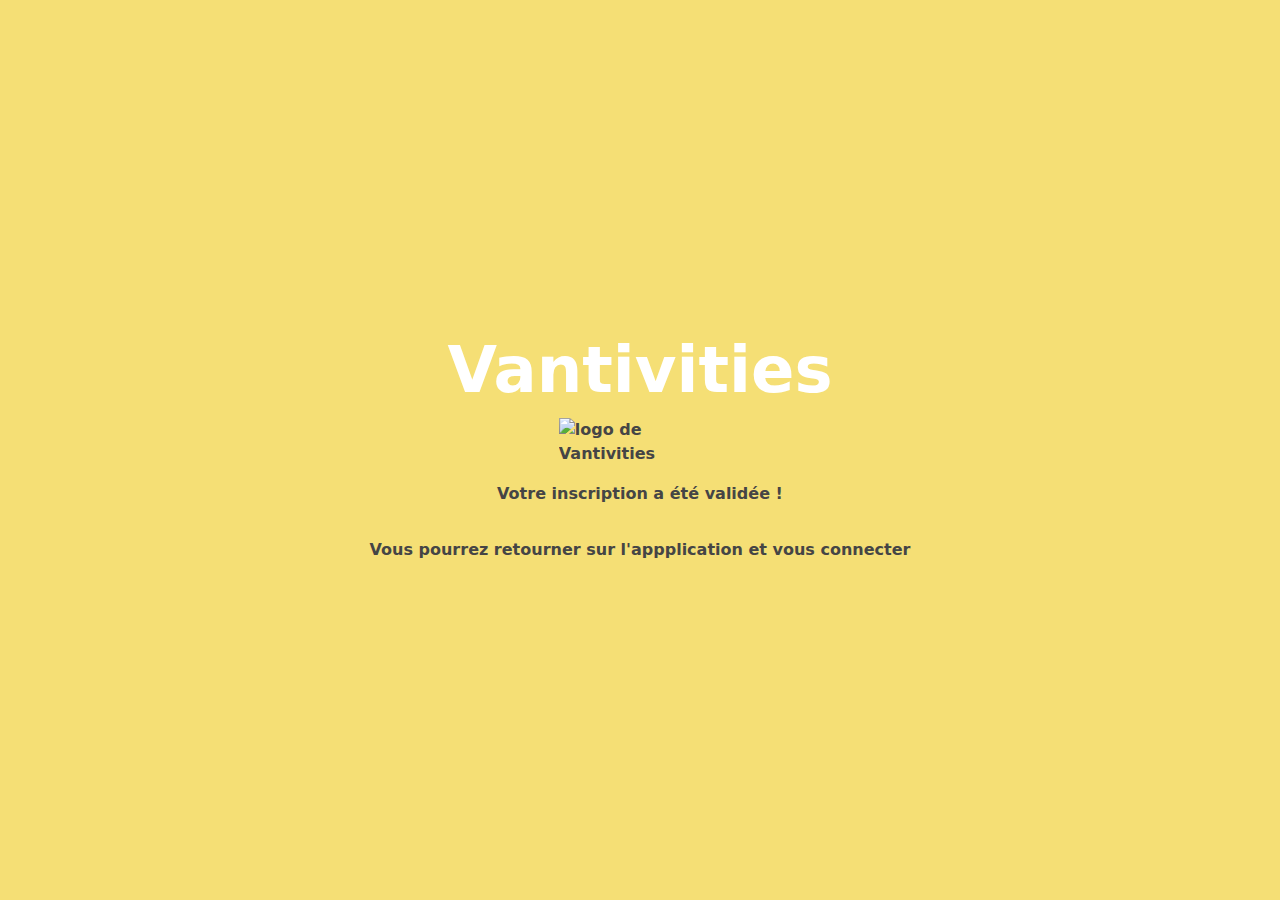
==== index.html @ 697e8088 "moved files" ====
<!DOCTYPE html>
<html lang="fr">

<head>
  <meta charset="UTF-8" />
  <link rel="icon" type="image/svg+xml" href="./adaptive-icon_v6.png" />
  <link rel="stylesheet" href="style.css">
  <meta name="viewport" content="width=device-width, initial-scale=1.0" />
  <title>Vantivities - Confirmation de votre inscription</title>
</head>

<body>
  <main>
    <p class="title">Vantivities</p>
    <img alt="logo de Vantivities" src="./public/adaptive-icon_v6.png" />
    <p>Votre inscription a été validée !</p>
    <p>Vous pourrez retourner sur l'appplication et vous connecter</p>
  </main>
</body>

</html>
---- style.css ----
:root {
  font-family: Inter, system-ui, Avenir, Helvetica, Arial, sans-serif;
  line-height: 1.5;
  font-weight: 600;

  color-scheme: light dark;
  color: #454545;
  background-color: #F5DF75;

  font-synthesis: none;
  text-rendering: optimizeLegibility;
  -webkit-font-smoothing: antialiased;
  -moz-osx-font-smoothing: grayscale;
  -webkit-text-size-adjust: 100%;
}

body {
  margin: 0;
  display: flex;
  place-items: center;
  min-width: 320px;
  min-height: 100vh;
  justify-content: center;
}

main {
  display: flex;
  flex-direction: column;
  align-items: center;
  padding: 10px;
}

.title {
  font-weight: bolder;
  color: white;
  font-size: 4rem;
  margin: 0;
}

main img {
  width: 30%;
}
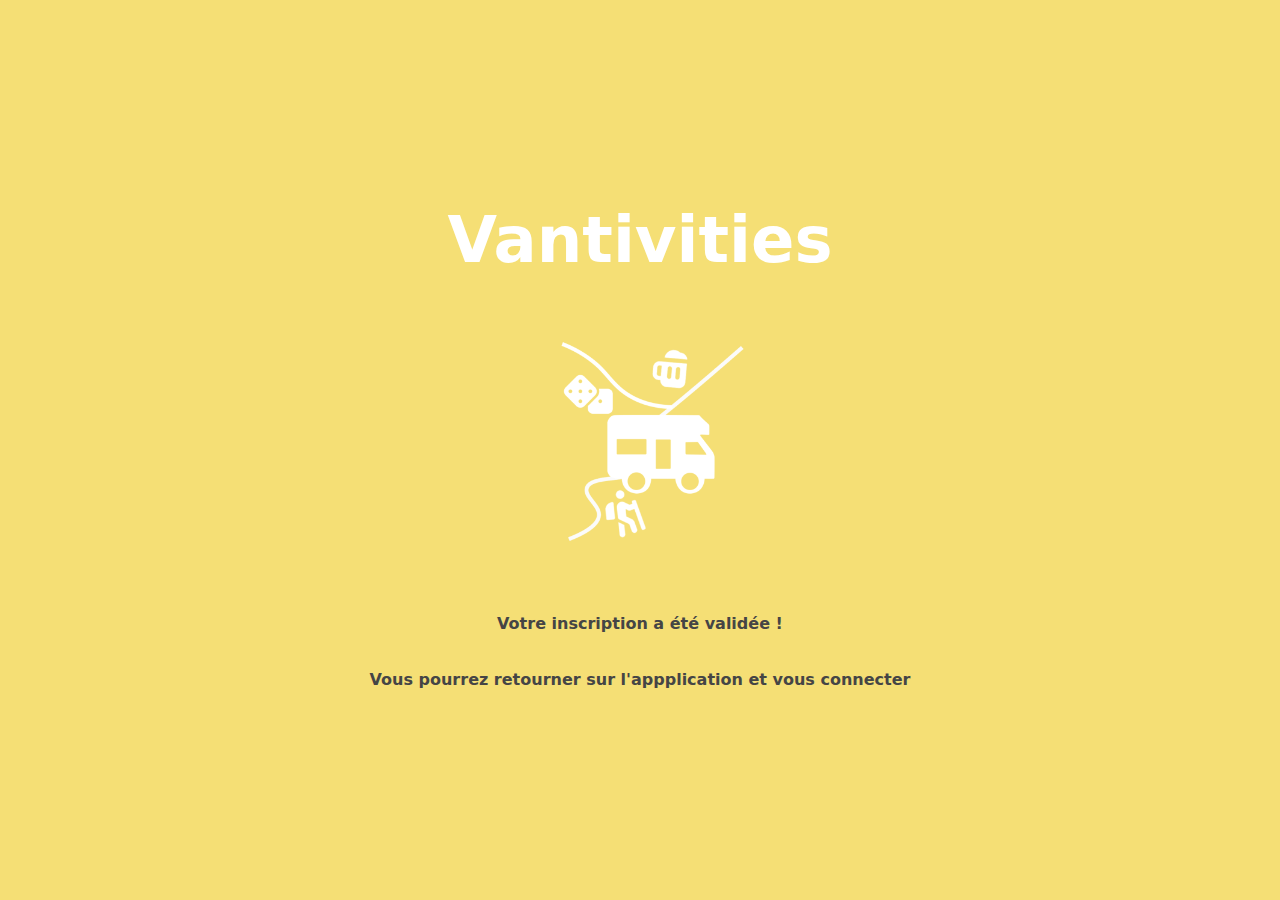
==== commit 2dfe61b0: "fix uri" ====
--- a/index.html
+++ b/index.html
@@ -12,7 +12,7 @@
 <body>
   <main>
     <p class="title">Vantivities</p>
-    <img alt="logo de Vantivities" src="./public/adaptive-icon_v6.png" />
+    <img alt="logo de Vantivities" src="./adaptive-icon_v6.png" />
     <p>Votre inscription a été validée !</p>
     <p>Vous pourrez retourner sur l'appplication et vous connecter</p>
   </main>
